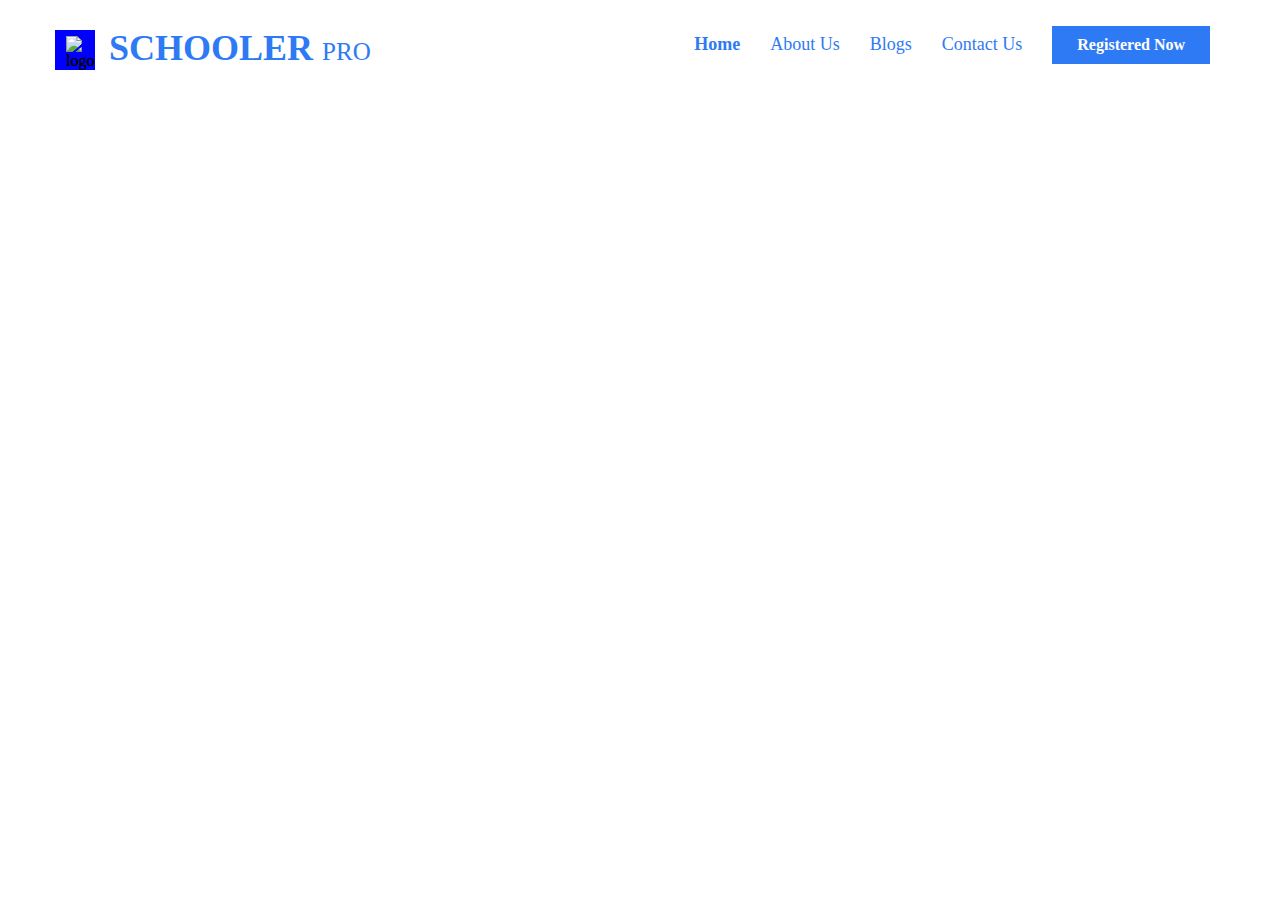
==== blogpage.html @ 33203af9 "I added the inner page and its header" ====
<!DOCTYPE html>
<html lang="en">
  <head>
    <meta charset="UTF-8" />
    <meta http-equiv="X-UA-Compatible" content="IE=edge" />
    <meta name="viewport" content="width=device-width, initial-scale=1.0" />
    <link rel="stylesheet" href="/style.css" />
    <title>Blog Page</title>
  </head>
  <body>
    <header>
      <div class="navbar">
        <div class="container header_container">
          <div class="logo">
            <div class="logoheader">
              <img src="/img/rightlogo.png" alt="logo" />
              <img src="/img/leftlogo.png" alt="logo" />
            </div>
            <div class="headername">
              <h1>SCHOOLER <span class="headertitle">PRO</span></h1>
            </div>
          </div>
          <div class="navigation">
            <nav>
              <ul>
                <li>
                  <a href="#" class="navbarhome">Home</a>
                </li>
                <li>
                  <a href="#">About Us</a>
                </li>
                <li>
                  <a href="#">Blogs</a>
                </li>
                <li>
                  <a href="#">Contact Us</a>
                </li>
                <li>
                  <a href="#" class="registr">Registered Now</a>
                </li>
              </ul>
            </nav>
          </div>
        </div>
      </div>
    </header>
  </body>
</html>
---- style.css ----
* {
  margin: 0px;
  padding: 0px;
  box-sizing: border-box;
}
a {
  text-decoration: none;
}
header {
  position: relative;
}
header > .container {
  position: absolute;
  left: 0;
  right: 0;
  transform: translatey(-44%);
  top: 44%;
}
.container {
  max-width: 1170px;
  margin: 0 auto;
  width: 100%;
}
.header_container {
  display: flex;
  justify-content: space-between;
  align-items: center;
}
.navbar {
  padding: 20px 0;
  background-color: #ffffff;
  width: 100%;
  position: absolute;
  top: 0;
}
.navigation ul li {
  display: flex;
  justify-content: space-between;
  align-items: center;
}
.navigation ul li {
  margin: 0 15px;
}
.logo img {
  position: absolute;
  margin: 0px 5px;
  padding: 6px;
}
.logoheader {
  position: relative;
  background-color: blue;
  width: 40px;
  display: inline-block;
  height: 40px;
  transform: translate(0px, 10px);
}
.headername {
  padding-left: 10px;
  color: #2e7af4;
  font-size: 18px;
  margin-top: 2px;
  display: inline-block;
}
.headertitle {
  background: none;
  font-size: 25px;
  font-weight: normal;
}
.navbarhome {
  font-weight: bold;
}
.navigation nav ul {
  display: flex;
}
.navigation a {
  text-decoration: none;
  color: #2e7af4;
  font-size: 18px;
}
ul .registr {
  color: white;
  background-color: #2e7af4;
  font-size: 16px;
  font-weight: bold;
  padding: 10px 25px;
}
.header_banner img {
  width: 100%;
}
.header_banner {
  max-width: 685px;
  width: 100%;
  position: relative;
  margin-top: 140px;
  margin-left: -8px;
}
.header_banner h1 {
  margin-top: 5px;
  margin-bottom: 5px;
  font-size: 75px;
  width: 460px;
}

.header_banner h2 {
  margin-bottom: 10px;
  color: #2e7af4;
  font-size: 20px;
  font-weight: 700;
}
.header_banner h3 {
  font-size: 17px;
  width: 500px;
  margin-bottom: 30px;
  font-weight: 100;
}

.header_banner button {
  font-size: 15px;
  color: white;
  background: #2e7af4;
  padding: 10px 25px;
  cursor: pointer;
  outline: none;
  border: 1px solid;
}
.text {
  padding: 10px;
}
.section_container {
  width: 100%;
  display: flex;
  justify-content: space-between;
  align-items: center;
}
.sect_info {
  margin-left: -8px;
  max-width: 571px;
  padding: 10px;
}
.sect_info h3 {
  margin-bottom: 10px;
  font-size: 18px;
  color: #2e7af4;
}
.sect_info h1 {
  font-size: 50px;
  color: #000000;
  font-weight: bold;
  margin-bottom: 25px;
}
.paragraph {
  font-size: 20px;
  color: #00000080;
  margin-bottom: 30px;
}
.sect_paragrph {
  margin-bottom: 40px;
  width: 586px;
  font-size: 20px;
}
.mainimg {
  position: relative;
}
.mainimg > img {
  position: relative;
  z-index: 1;
  border-radius: 23px;
  max-width: 550px;
  height: 500px;
}
.graycube {
  width: 424px;
  height: 560px;
  background-color: #effaff;
  position: absolute;
  top: -23px;
  left: 246px;
  border-radius: 23px;
}
.morevideo button {
  position: absolute;
  width: 190px;
  height: 57px;
  font-size: 20px;
  background-color: #2e7af4;
  color: white;
  border: 0px;
  cursor: pointer;
  padding-left: 35px;
}
.morevideo img {
  position: relative;
  background-color: #e3edfd;
  width: 40px;
  padding: 8px;
  border-radius: 50px;
  left: 7px;
  margin-top: 9px;
}
.section_user {
  margin: 0 auto;
  margin-top: 200px;
  width: 100%;
  background-color: #f8f8f8;
  padding-top: 20px;
}
.section_user h3 {
  color: #2e7af4;
  font-size: 18px;
  padding-top: 20px;
}
.section_user h1 {
  color: #000000;
  font-weight: bold;
  font-size: 50px;
}
.section_img {
  display: flex;
  justify-content: space-between;
  padding-bottom: 40px;
  margin-top: 23px;
}
.sect_img {
  width: 205px;
  background-color: #ffffff;
}
.sect_img img {
  border-radius: 50%;
  width: 175px;
  margin-left: 15px;
  margin-top: 14px;
}
.section_user h4 {
  color: #555555;
  margin-top: 15px;
  text-align: center;
  margin-bottom: 30px;
}
.childrens_sect {
  display: flex;
  padding-top: 110px;
  background-color: white;
}
.imgs img {
  width: 360px;
  height: 250px;
  object-fit: cover;
  display: block;
  border-radius: 8%;
}
.middle_img {
  margin: 10px;
  margin-left: 170px;
}
.imgsect_info {
  padding-left: 45px;
}
.imgsect_info > span {
  color: rgb(30, 171, 223);
  font-size: 22px;
  font-weight: bold;
}
.imgsect_info h3 {
  font-size: 46px;
  color: #000000;
  margin-bottom: 20px;
}
.imgsect_text {
  margin-bottom: 73px;
  width: 552px;
  font-size: 20px;
  color: #00000080;
}
.imgsect_lasttext {
  font-size: 20px;
  color: #00000080;
  width: 579px;
}
.platform_sect {
  margin-top: 95px;
}
.platform_title {
  padding-top: 45px;
  text-align: center;
}
.platform_title h3 {
  color: #2e7af4;
  font-size: 20px;
  margin-bottom: 10px;
}
.platform_title h1 {
  font-size: 50px;
  max-width: 591px;
  margin: 0 auto;
}
.rectangle {
  width: 100px;
  height: 100px;
  background-color: #ffeeb0;
  font-size: 45px;
  text-align: center;
  padding-top: 24px;
  color: #c8af56;
  display: inline-block;
  margin-bottom: 15px;
}
.rectangletwo {
  background-color: #d6f0ff;
  color: #59a6d1;
}
.rectanglethree {
  background-color: #c1d9ff;
  color: #7b9bce;
}
.rectanglefour {
  background-color: #d4fffc;
  color: #53a9a3;
}
.rectanglefive {
  background-color: #ffe4e4;
  color: #bc8181;
}
.rectanglesix {
  background-color: #ffcdf1;
  color: #b973a5;
}
.platform_rectangle {
  display: flex;
  justify-content: space-around;
  margin: 0 auto;
  margin-top: 43px;
  flex-wrap: wrap;
}
.platform_number {
  width: 33.333%;
  text-align: center;
  margin-bottom: 50px;
}
.platformsect_text {
  max-width: 297px;
  font-size: 20px;
  margin: 0 auto;
}
.platformsect_last {
  background-color: #cbf3f3;
  padding: 60px 0px;
  margin-top: 50px;
}
.platform_bg {
  background-color: #f8f8f8;
}
.platformsect_lastflex {
  align-items: center;
  display: flex;
  justify-content: space-between;
}
.platformsect_lastflex h3 {
  color: #2e7af4;
  font-size: 20px;
  margin-bottom: 10px;
}
.platformsect_lastflex h1 {
  font-size: 40px;
  color: #000000;
  max-width: 652px;
}
.platformsect_lastflex a {
  color: #ffffff;
  background-color: #2e7af4;
  text-decoration: none;
  padding: 20px 44px;
  display: inline-block;
}
.studentsect_title {
  text-align: center;
  margin-top: 80px;
  margin-bottom: 45px;
}
.studentsect_title h3 {
  font-size: 18px;
  color: #2e7af4;
  margin-bottom: 5px;
}
.studentsect_title h1 {
  font-size: 50px;
  color: #000000;
}
.studentsect_imgs {
  display: flex;
  justify-content: space-between;
  flex-wrap: wrap;
  margin-bottom: 50px;
}
.studentsect_item {
  width: 33.333%;
  padding: 0px 10px;
}
.studentsect_item > img {
  width: 100%;
  display: block;
  margin-bottom: 11px;
  border-radius: 7px 7px 0px 0px;
}
.studentsect_item_title h3 {
  font-style: italic;
  font-size: 21px;
  color: #000000;
}
.studentsect_item_title a {
  position: absolute;
  background-color: #ef6464;
  padding: 3px 11px;
  color: #fff;
  font-size: 15px;
  display: inline-block;
  bottom: 0;
  right: 0;
}
.studentsect_item_title {
  position: relative;
  padding-left: 97px;
  margin-bottom: 20px;
}
.blue_line {
  width: 80px;
  border: 2px solid blue;
  display: inline-block;
  position: absolute;
  left: 0;
  top: 11px;
}
.student_moreinfo {
  font-size: 17px;
  color: #a5a5a5;
  margin-bottom: 14px;
}
.student_moreinfo a {
  font-size: 20px;
  color: #2e7af4;
  font-weight: bold;
}
.studentsect_admin {
  align-items: center;
  display: flex;
  justify-content: space-between;
  padding-bottom: 13px;
}
.studentsect_admin > img {
  width: 58px;
  height: 58px;
  border-radius: 50%;
}
.student_name h1 {
  font-size: 21px;
  color: #000000;
}
.student_name span {
  font-size: 16px;
  color: #a0a0a0;
  text-align: right;
  display: block;
}
.studentsect_item:hover {
  box-shadow: 0 4px 4px -2px gray;
  transition: box-shadow 0.5s;
}
.studet_viewmore a {
  font-size: 20px;
  background-color: #2e7af4;
  padding: 11px 22px;
  color: #fff;
  display: inline-block;
}
.studet_viewmore {
  text-align: center;
}
.last_sect {
  margin-top: 95px;
  display: flex;
}
.contact_title h3 {
  font-size: 17px;
  color: #2e7af4;
  margin-bottom: 5px;
}
.contact_title h1 {
  font-size: 47px;
  color: #000000;
  margin-bottom: 14px;
}
.contact_title span {
  font-size: 17px;
  color: #a5a5a5;
}
.nextstep_name > h1 {
  font-size: 47px;
  color: #2e7af4;
  margin-top: 30px;
  max-width: 352px;
  margin-bottom: 35px;
}
.first_number {
  height: 120px;
  position: relative;
}
.first_number::before {
  content: "";
  border-left: 2px solid #2e7af4;
  height: 100%;
  display: block;
  position: absolute;
  left: 31px;
}
.first_number:last-child::before {
  display: none;
}
.first_number:last-child {
  height: initial;
}
.firstnumber_num {
  font-size: 30px;
  color: #2e7af4;
  background-color: #c1d9ff;
  padding: 13px 16px;
  display: inline-block;
  position: relative;
}
.first_number > span {
  margin-left: 12px;
  color: #a5a5a5;
  font-size: 17px;
  display: inline-block;
  width: 437px;
}
.lastsect_width {
  width: 50%;
  padding-right: 15px;
}
.form_inputs {
  width: 50%;
}
.forminput h3 {
  color: #000000;
  font-size: 20px;
  margin-bottom: 10px;
}
#contactform {
  background-color: #f8f8f8;
  padding: 30px 25px;
}
.forminput input {
  height: 40px;
  width: 100%;
  font-size: 14px;
  padding: 22px 19px;
  outline: none;
  border: 0;
}
.forminput {
  margin-bottom: 20px;
}
#user_role {
  width: 100%;
  font-size: 14px;
  padding: 11px 18px;
  color: #7d7979;
  border: 0;
}
#your_strength {
  width: 100%;
  font-size: 14px;
  padding: 11px 18px;
  color: #7d7979;
  outline: none;
  border: 0;
}
.forminput_flex {
  display: flex;
  justify-content: space-between;
}
.forminput_center {
  width: 48%;
}
#contactform button {
  background-color: #2e7af4;
  font-size: 18px;
  color: #fff;
  padding: 12px 37px;
  outline: none;
  border: 0;
  cursor: pointer;
  margin-top: 25px;
}
footer {
  background-color: #1e2734;
  margin-top: 45px;
}
.footer {
  padding: 45px 0px;
  display: flex;
  justify-content: space-between;
}
.schooler_logo {
  display: flex;
  margin-bottom: 15px;
}
.footerimg {
  position: relative;
  left: -6px;
}
.schooler_logo h1 {
  font-size: 30px;
  color: #fff;
}
.schooler_logo h1 span {
  color: #fff;
  font-size: 30px;
  font-weight: 100;
}
.footerlogo_text {
  color: #e1e1e1;
  font-size: 20px;
  max-width: 269px;
  display: block;
}
.footer_icon h2 {
  font-size: 20px;
  color: #fff;
  margin: 14px 0px;
}
.social_icon a > i {
  width: 36px;
  height: 36px;
  background-color: #fff;
  font-size: 25px;
  text-align: center;
  line-height: 36px;
  margin-right: 7px;
  color: #000000;
}
.company_list h3 {
  color: #ffffff;
  margin-bottom: 12px;
}
.company_list li a {
  color: #fff;
}
.company_list li {
  display: block;
  margin-bottom: 12px;
}
.form_gettouch h1 {
  font-size: 21px;
  color: #fff;
  margin-bottom: 15px;
}
.form_gettouch input[type="text"] {
  outline: none;
  padding: 14px 10px;
}
.form_gettouch input[type="submit"] {
  color: #fff;
  cursor: pointer;
  border: 0;
  outline: none;
  font-size: 18px;
  background-color: #2e7af4;
  padding: 6px 8px;
  max-width: 100px;
  margin-top: 10px;
}
.form_gettouch form {
  display: flex;
  flex-direction: column;
}
.footer_lasttext {
  border-top: 1px solid #ccc;
  text-align: center;
  font-size: 14px;
  color: #e1e1e1;
  padding: 10px;
}
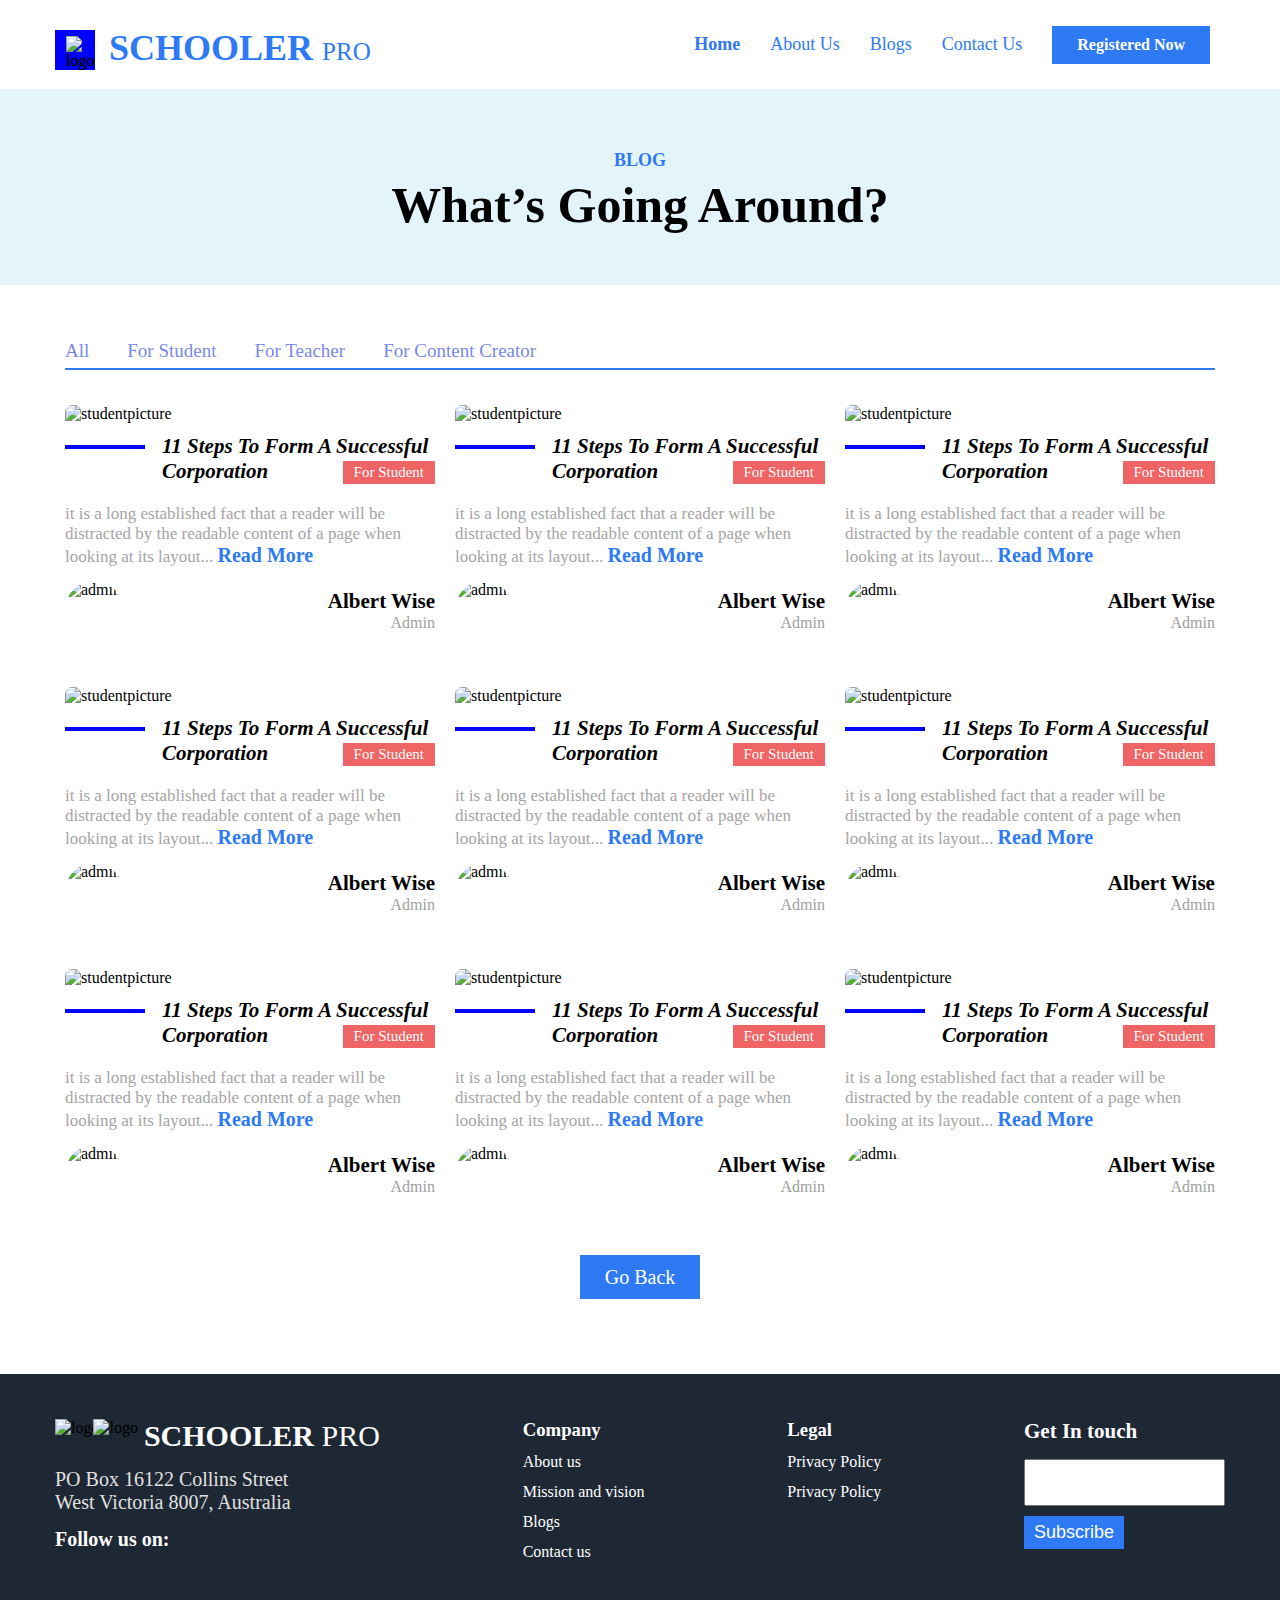
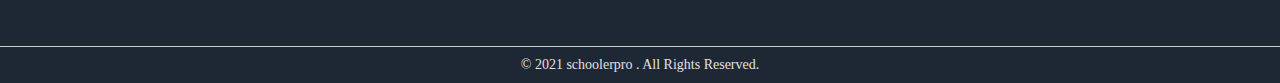
==== commit 177351fa: "I added the inner page complete" ====
--- a/blogpage.html
+++ b/blogpage.html
@@ -44,5 +44,284 @@
         </div>
       </div>
     </header>
+    <section class="studentsects">
+      <div class="studentsect_title">
+        <h3>BLOG</h3>
+        <h1>What’s Going Around?</h1>
+      </div>
+    </section>
+    <section>
+      <div class="container">
+        <div class="initial_navbar">
+          <ul>
+            <li class="first_nav">
+              <a href="#">All</a>
+            </li>
+            <li>
+              <a href="#">For Student</a>
+            </li>
+            <li>
+              <a href="#">For Teacher</a>
+            </li>
+            <li>
+              <a href="#">For Content Creator</a>
+            </li>
+          </ul>
+        </div>
+        <div class="for_students">
+          <div class="studentsect_item">
+            <img src="img/student.png" alt="studentpicture" />
+            <div class="studentsect_item_title">
+              <span class="blue_line"></span>
+              <h3>11 Steps To Form A Successful Corporation</h3>
+              <a href="#">For Student</a>
+            </div>
+            <div class="student_moreinfo">
+              it is a long established fact that a reader will be distracted by
+              the readable content of a page when looking at its layout...
+              <a href="#">Read More</a>
+            </div>
+            <div class="studentsect_admin">
+              <img src="img/admin_albert.png" alt="admin" />
+              <div class="student_name">
+                <h1>Albert Wise</h1>
+                <span>Admin</span>
+              </div>
+            </div>
+          </div>
+          <div class="studentsect_item">
+            <img src="img/student.png" alt="studentpicture" />
+            <div class="studentsect_item_title">
+              <span class="blue_line"></span>
+              <h3>11 Steps To Form A Successful Corporation</h3>
+              <a href="#">For Student</a>
+            </div>
+            <div class="student_moreinfo">
+              it is a long established fact that a reader will be distracted by
+              the readable content of a page when looking at its layout...
+              <a href="#">Read More</a>
+            </div>
+            <div class="studentsect_admin">
+              <img src="img/admin_albert.png" alt="admin" />
+              <div class="student_name">
+                <h1>Albert Wise</h1>
+                <span>Admin</span>
+              </div>
+            </div>
+          </div>
+          <div class="studentsect_item">
+            <img src="img/student.png" alt="studentpicture" />
+            <div class="studentsect_item_title">
+              <span class="blue_line"></span>
+              <h3>11 Steps To Form A Successful Corporation</h3>
+              <a href="#">For Student</a>
+            </div>
+            <div class="student_moreinfo">
+              it is a long established fact that a reader will be distracted by
+              the readable content of a page when looking at its layout...
+              <a href="#">Read More</a>
+            </div>
+            <div class="studentsect_admin">
+              <img src="img/admin_albert.png" alt="admin" />
+              <div class="student_name">
+                <h1>Albert Wise</h1>
+                <span>Admin</span>
+              </div>
+            </div>
+          </div>
+        </div>
+        <div class="for_students">
+          <div class="studentsect_item">
+            <img src="img/student.png" alt="studentpicture" />
+            <div class="studentsect_item_title">
+              <span class="blue_line"></span>
+              <h3>11 Steps To Form A Successful Corporation</h3>
+              <a href="#">For Student</a>
+            </div>
+            <div class="student_moreinfo">
+              it is a long established fact that a reader will be distracted by
+              the readable content of a page when looking at its layout...
+              <a href="#">Read More</a>
+            </div>
+            <div class="studentsect_admin">
+              <img src="img/admin_albert.png" alt="admin" />
+              <div class="student_name">
+                <h1>Albert Wise</h1>
+                <span>Admin</span>
+              </div>
+            </div>
+          </div>
+          <div class="studentsect_item">
+            <img src="img/student.png" alt="studentpicture" />
+            <div class="studentsect_item_title">
+              <span class="blue_line"></span>
+              <h3>11 Steps To Form A Successful Corporation</h3>
+              <a href="#">For Student</a>
+            </div>
+            <div class="student_moreinfo">
+              it is a long established fact that a reader will be distracted by
+              the readable content of a page when looking at its layout...
+              <a href="#">Read More</a>
+            </div>
+            <div class="studentsect_admin">
+              <img src="img/admin_albert.png" alt="admin" />
+              <div class="student_name">
+                <h1>Albert Wise</h1>
+                <span>Admin</span>
+              </div>
+            </div>
+          </div>
+          <div class="studentsect_item">
+            <img src="img/student.png" alt="studentpicture" />
+            <div class="studentsect_item_title">
+              <span class="blue_line"></span>
+              <h3>11 Steps To Form A Successful Corporation</h3>
+              <a href="#">For Student</a>
+            </div>
+            <div class="student_moreinfo">
+              it is a long established fact that a reader will be distracted by
+              the readable content of a page when looking at its layout...
+              <a href="#">Read More</a>
+            </div>
+            <div class="studentsect_admin">
+              <img src="img/admin_albert.png" alt="admin" />
+              <div class="student_name">
+                <h1>Albert Wise</h1>
+                <span>Admin</span>
+              </div>
+            </div>
+          </div>
+        </div>
+        <div class="for_students">
+          <div class="studentsect_item">
+            <img src="img/student.png" alt="studentpicture" />
+            <div class="studentsect_item_title">
+              <span class="blue_line"></span>
+              <h3>11 Steps To Form A Successful Corporation</h3>
+              <a href="#">For Student</a>
+            </div>
+            <div class="student_moreinfo">
+              it is a long established fact that a reader will be distracted by
+              the readable content of a page when looking at its layout...
+              <a href="#">Read More</a>
+            </div>
+            <div class="studentsect_admin">
+              <img src="img/admin_albert.png" alt="admin" />
+              <div class="student_name">
+                <h1>Albert Wise</h1>
+                <span>Admin</span>
+              </div>
+            </div>
+          </div>
+          <div class="studentsect_item">
+            <img src="img/student.png" alt="studentpicture" />
+            <div class="studentsect_item_title">
+              <span class="blue_line"></span>
+              <h3>11 Steps To Form A Successful Corporation</h3>
+              <a href="#">For Student</a>
+            </div>
+            <div class="student_moreinfo">
+              it is a long established fact that a reader will be distracted by
+              the readable content of a page when looking at its layout...
+              <a href="#">Read More</a>
+            </div>
+            <div class="studentsect_admin">
+              <img src="img/admin_albert.png" alt="admin" />
+              <div class="student_name">
+                <h1>Albert Wise</h1>
+                <span>Admin</span>
+              </div>
+            </div>
+          </div>
+          <div class="studentsect_item">
+            <img src="img/student.png" alt="studentpicture" />
+            <div class="studentsect_item_title">
+              <span class="blue_line"></span>
+              <h3>11 Steps To Form A Successful Corporation</h3>
+              <a href="#">For Student</a>
+            </div>
+            <div class="student_moreinfo">
+              it is a long established fact that a reader will be distracted by
+              the readable content of a page when looking at its layout...
+              <a href="#">Read More</a>
+            </div>
+            <div class="studentsect_admin">
+              <img src="img/admin_albert.png" alt="admin" />
+              <div class="student_name">
+                <h1>Albert Wise</h1>
+                <span>Admin</span>
+              </div>
+            </div>
+          </div>
+        </div>
+        <div class="back_btn">
+          <a href="/index.html">Go Back</a>
+        </div>
+      </div>
+    </section>
+    <footer>
+      <div class="container">
+        <div class="footer">
+          <div class="footer_icon">
+            <div class="schooler_logo">
+              <img src="img/rightlogo.png" alt="logo" />
+              <img class="footerimg" src="img/leftlogo.png" alt="logo" />
+              <h1>SCHOOLER <span>PRO</span></h1>
+            </div>
+            <span class="footerlogo_text"
+              >PO Box 16122 Collins Street West Victoria 8007, Australia</span
+            >
+            <h2>Follow us on:</h2>
+            <div class="social_icon">
+              <a href="#">
+                <i class="fa fa-twitter" aria-hidden="true"></i>
+                <i class="fa fa-facebook" aria-hidden="true"></i>
+                <i class="fa fa-youtube-play" aria-hidden="true"></i>
+                <i class="fa fa-linkedin" aria-hidden="true"></i>
+                <i class="fa fa-instagram" aria-hidden="true"></i>
+              </a>
+            </div>
+          </div>
+          <div class="company_list">
+            <h3>Company</h3>
+            <ul>
+              <li>
+                <a href="#">About us</a>
+              </li>
+              <li>
+                <a href="#">Mission and vision</a>
+              </li>
+              <li>
+                <a href="#">Blogs</a>
+              </li>
+              <li>
+                <a href="#">Contact us</a>
+              </li>
+            </ul>
+          </div>
+          <div class="company_list">
+            <h3>Legal</h3>
+            <ul>
+              <li>
+                <a href="#">Privacy Policy</a>
+              </li>
+              <li>
+                <a href="#">Privacy Policy</a>
+              </li>
+            </ul>
+          </div>
+          <div class="form_gettouch">
+            <h1>Get In touch</h1>
+            <form action="#">
+              <input type="text" required />
+              <input type="submit" value="Subscribe" />
+            </form>
+          </div>
+        </div>
+      </div>
+      <div class="footer_lasttext">
+        <span>© 2021 schoolerpro . All Rights Reserved.</span>
+      </div>
+    </footer>
   </body>
 </html>
--- a/style.css
+++ b/style.css
@@ -276,6 +276,9 @@
   color: #00000080;
   width: 579px;
 }
+.first_sect {
+  margin-top: 100px;
+}
 .platform_sect {
   margin-top: 95px;
 }
@@ -680,3 +683,60 @@
   color: #e1e1e1;
   padding: 10px;
 }
+/* internal page */
+header {
+  position: initial;
+}
+.navbar {
+  position: initial;
+}
+.studentsects {
+  background-color: #e4f4fb;
+  padding: 1px;
+}
+.studentsect_title {
+  margin-top: 60px;
+  margin-bottom: 50px;
+}
+.initial_navbar ul {
+  list-style: none;
+  display: flex;
+  border-bottom: 2px solid #2e7af4;
+  font-size: 19px;
+  margin-top: 55px;
+}
+.initial_navbar {
+  padding-bottom: 35px;
+  margin: 0px 10px;
+}
+.initial_navbar li {
+  margin: 0px 19px;
+  margin-bottom: 6px;
+}
+.initial_navbar li:first-child {
+  margin-left: 0px;
+}
+.initial_navbar a {
+  color: #7483eafa;
+}
+.initial_navbar a:hover {
+  color: #013992;
+}
+.for_students {
+  display: flex;
+  margin-bottom: 35px;
+}
+.back_btn {
+  text-align: center;
+  font-size: 20px;
+  margin-top: 50px;
+}
+.back_btn a {
+  background-color: #2e7af4;
+  padding: 11px 25px;
+  color: #fff;
+}
+
+footer {
+  margin-top: 85px;
+}
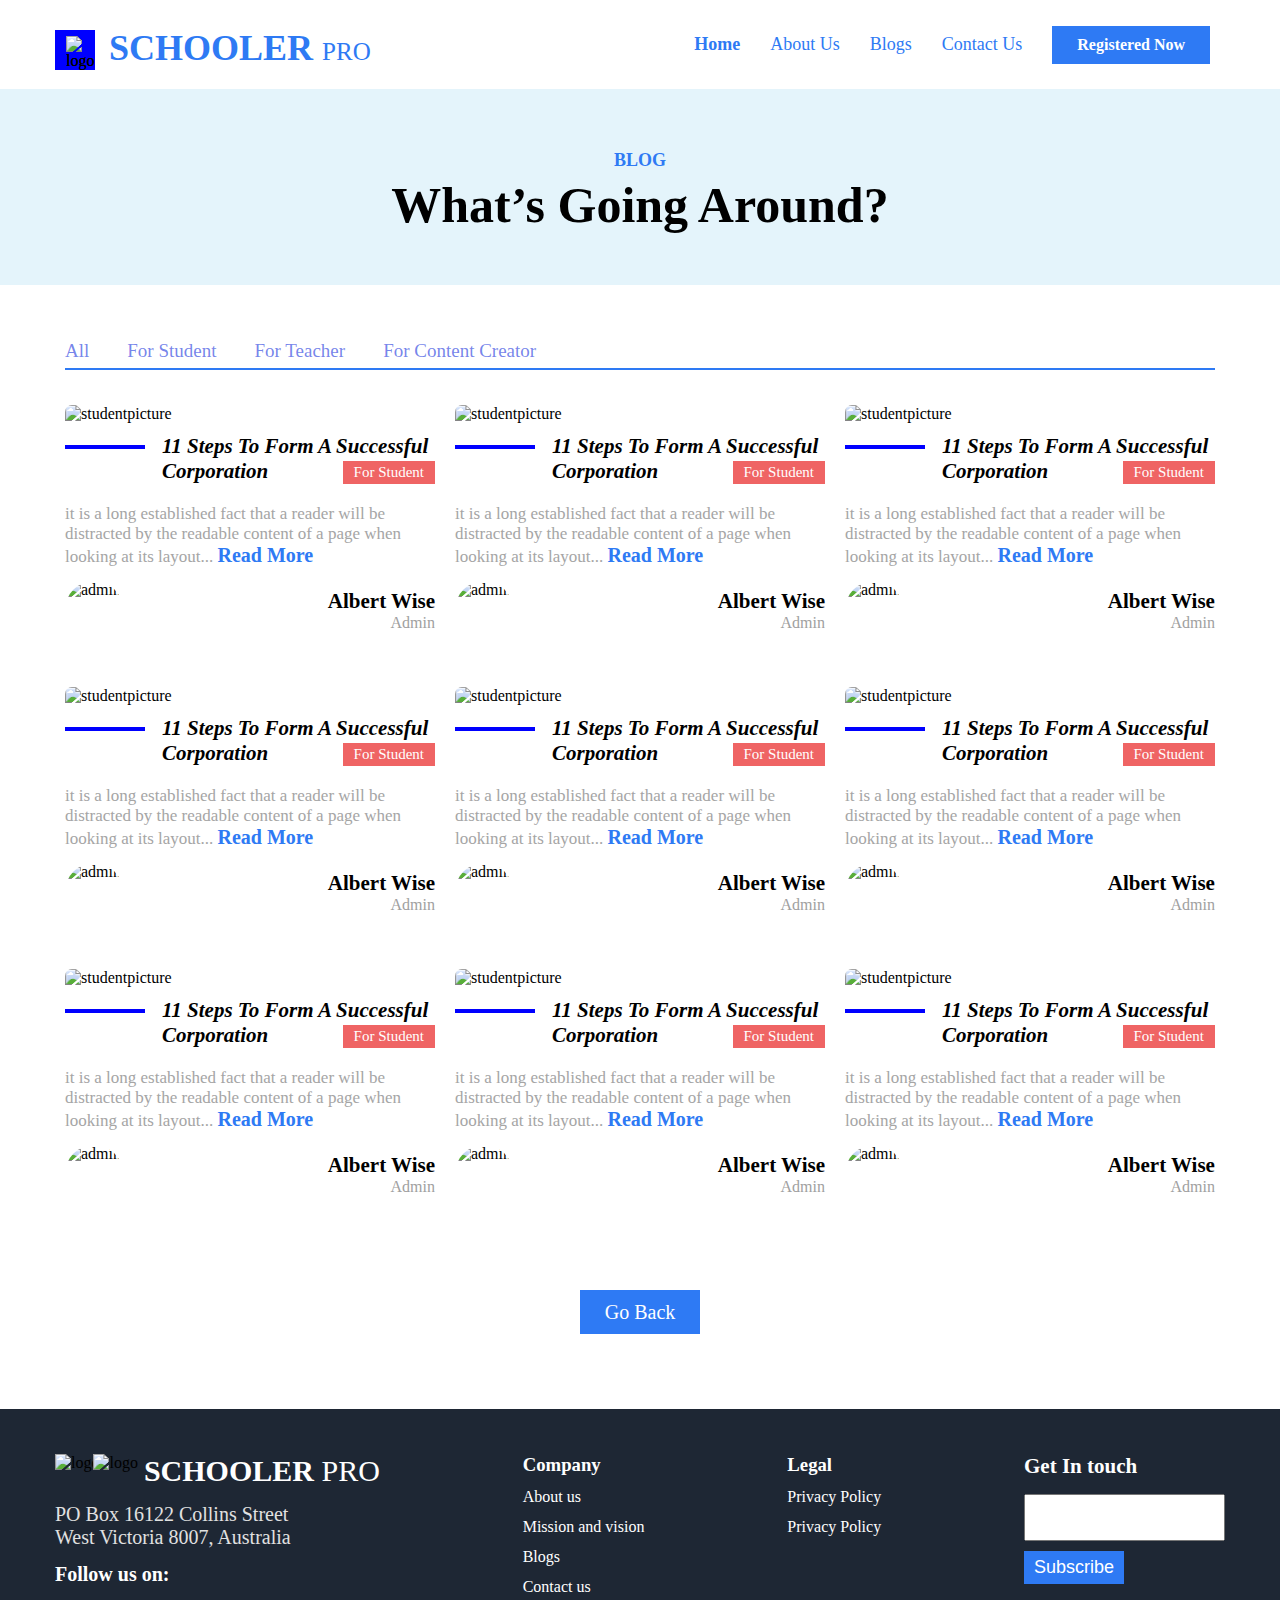
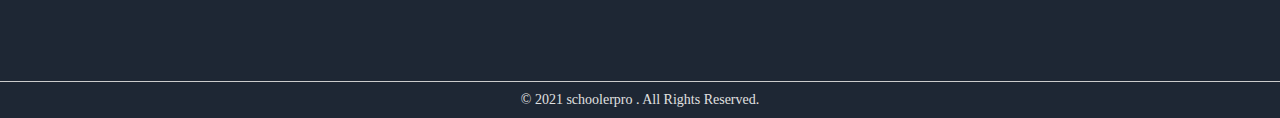
==== commit 31c95b62: "add slider" ====
--- a/blogpage.html
+++ b/blogpage.html
@@ -4,7 +4,7 @@
     <meta charset="UTF-8" />
     <meta http-equiv="X-UA-Compatible" content="IE=edge" />
     <meta name="viewport" content="width=device-width, initial-scale=1.0" />
-    <link rel="stylesheet" href="/style.css" />
+    <link rel="stylesheet" href="style.css" />
     <title>Blog Page</title>
   </head>
   <body>
@@ -13,8 +13,8 @@
         <div class="container header_container">
           <div class="logo">
             <div class="logoheader">
-              <img src="/img/rightlogo.png" alt="logo" />
-              <img src="/img/leftlogo.png" alt="logo" />
+              <img src="img/rightlogo.png" alt="logo" />
+              <img src="img/leftlogo.png" alt="logo" />
             </div>
             <div class="headername">
               <h1>SCHOOLER <span class="headertitle">PRO</span></h1>
@@ -129,133 +129,130 @@
               </div>
             </div>
           </div>
-        </div>
-        <div class="for_students">
-          <div class="studentsect_item">
-            <img src="img/student.png" alt="studentpicture" />
-            <div class="studentsect_item_title">
-              <span class="blue_line"></span>
-              <h3>11 Steps To Form A Successful Corporation</h3>
-              <a href="#">For Student</a>
-            </div>
-            <div class="student_moreinfo">
-              it is a long established fact that a reader will be distracted by
-              the readable content of a page when looking at its layout...
-              <a href="#">Read More</a>
-            </div>
-            <div class="studentsect_admin">
-              <img src="img/admin_albert.png" alt="admin" />
-              <div class="student_name">
-                <h1>Albert Wise</h1>
-                <span>Admin</span>
-              </div>
-            </div>
-          </div>
-          <div class="studentsect_item">
-            <img src="img/student.png" alt="studentpicture" />
-            <div class="studentsect_item_title">
-              <span class="blue_line"></span>
-              <h3>11 Steps To Form A Successful Corporation</h3>
-              <a href="#">For Student</a>
-            </div>
-            <div class="student_moreinfo">
-              it is a long established fact that a reader will be distracted by
-              the readable content of a page when looking at its layout...
-              <a href="#">Read More</a>
-            </div>
-            <div class="studentsect_admin">
-              <img src="img/admin_albert.png" alt="admin" />
-              <div class="student_name">
-                <h1>Albert Wise</h1>
-                <span>Admin</span>
-              </div>
-            </div>
-          </div>
-          <div class="studentsect_item">
-            <img src="img/student.png" alt="studentpicture" />
-            <div class="studentsect_item_title">
-              <span class="blue_line"></span>
-              <h3>11 Steps To Form A Successful Corporation</h3>
-              <a href="#">For Student</a>
-            </div>
-            <div class="student_moreinfo">
-              it is a long established fact that a reader will be distracted by
-              the readable content of a page when looking at its layout...
-              <a href="#">Read More</a>
-            </div>
-            <div class="studentsect_admin">
-              <img src="img/admin_albert.png" alt="admin" />
-              <div class="student_name">
-                <h1>Albert Wise</h1>
-                <span>Admin</span>
-              </div>
-            </div>
-          </div>
-        </div>
-        <div class="for_students">
-          <div class="studentsect_item">
-            <img src="img/student.png" alt="studentpicture" />
-            <div class="studentsect_item_title">
-              <span class="blue_line"></span>
-              <h3>11 Steps To Form A Successful Corporation</h3>
-              <a href="#">For Student</a>
-            </div>
-            <div class="student_moreinfo">
-              it is a long established fact that a reader will be distracted by
-              the readable content of a page when looking at its layout...
-              <a href="#">Read More</a>
-            </div>
-            <div class="studentsect_admin">
-              <img src="img/admin_albert.png" alt="admin" />
-              <div class="student_name">
-                <h1>Albert Wise</h1>
-                <span>Admin</span>
-              </div>
-            </div>
-          </div>
-          <div class="studentsect_item">
-            <img src="img/student.png" alt="studentpicture" />
-            <div class="studentsect_item_title">
-              <span class="blue_line"></span>
-              <h3>11 Steps To Form A Successful Corporation</h3>
-              <a href="#">For Student</a>
-            </div>
-            <div class="student_moreinfo">
-              it is a long established fact that a reader will be distracted by
-              the readable content of a page when looking at its layout...
-              <a href="#">Read More</a>
-            </div>
-            <div class="studentsect_admin">
-              <img src="img/admin_albert.png" alt="admin" />
-              <div class="student_name">
-                <h1>Albert Wise</h1>
-                <span>Admin</span>
-              </div>
-            </div>
-          </div>
-          <div class="studentsect_item">
-            <img src="img/student.png" alt="studentpicture" />
-            <div class="studentsect_item_title">
-              <span class="blue_line"></span>
-              <h3>11 Steps To Form A Successful Corporation</h3>
-              <a href="#">For Student</a>
-            </div>
-            <div class="student_moreinfo">
-              it is a long established fact that a reader will be distracted by
-              the readable content of a page when looking at its layout...
-              <a href="#">Read More</a>
-            </div>
-            <div class="studentsect_admin">
-              <img src="img/admin_albert.png" alt="admin" />
-              <div class="student_name">
-                <h1>Albert Wise</h1>
-                <span>Admin</span>
-              </div>
-            </div>
-          </div>
-        </div>
+          <div class="studentsect_item">
+            <img src="img/student.png" alt="studentpicture" />
+            <div class="studentsect_item_title">
+              <span class="blue_line"></span>
+              <h3>11 Steps To Form A Successful Corporation</h3>
+              <a href="#">For Student</a>
+            </div>
+            <div class="student_moreinfo">
+              it is a long established fact that a reader will be distracted by
+              the readable content of a page when looking at its layout...
+              <a href="#">Read More</a>
+            </div>
+            <div class="studentsect_admin">
+              <img src="img/admin_albert.png" alt="admin" />
+              <div class="student_name">
+                <h1>Albert Wise</h1>
+                <span>Admin</span>
+              </div>
+            </div>
+          </div>
+          <div class="studentsect_item">
+            <img src="img/student.png" alt="studentpicture" />
+            <div class="studentsect_item_title">
+              <span class="blue_line"></span>
+              <h3>11 Steps To Form A Successful Corporation</h3>
+              <a href="#">For Student</a>
+            </div>
+            <div class="student_moreinfo">
+              it is a long established fact that a reader will be distracted by
+              the readable content of a page when looking at its layout...
+              <a href="#">Read More</a>
+            </div>
+            <div class="studentsect_admin">
+              <img src="img/admin_albert.png" alt="admin" />
+              <div class="student_name">
+                <h1>Albert Wise</h1>
+                <span>Admin</span>
+              </div>
+            </div>
+          </div>
+          <div class="studentsect_item">
+            <img src="img/student.png" alt="studentpicture" />
+            <div class="studentsect_item_title">
+              <span class="blue_line"></span>
+              <h3>11 Steps To Form A Successful Corporation</h3>
+              <a href="#">For Student</a>
+            </div>
+            <div class="student_moreinfo">
+              it is a long established fact that a reader will be distracted by
+              the readable content of a page when looking at its layout...
+              <a href="#">Read More</a>
+            </div>
+            <div class="studentsect_admin">
+              <img src="img/admin_albert.png" alt="admin" />
+              <div class="student_name">
+                <h1>Albert Wise</h1>
+                <span>Admin</span>
+              </div>
+            </div>
+          </div>
+          <div class="studentsect_item">
+            <img src="img/student.png" alt="studentpicture" />
+            <div class="studentsect_item_title">
+              <span class="blue_line"></span>
+              <h3>11 Steps To Form A Successful Corporation</h3>
+              <a href="#">For Student</a>
+            </div>
+            <div class="student_moreinfo">
+              it is a long established fact that a reader will be distracted by
+              the readable content of a page when looking at its layout...
+              <a href="#">Read More</a>
+            </div>
+            <div class="studentsect_admin">
+              <img src="img/admin_albert.png" alt="admin" />
+              <div class="student_name">
+                <h1>Albert Wise</h1>
+                <span>Admin</span>
+              </div>
+            </div>
+          </div>
+          <div class="studentsect_item">
+            <img src="img/student.png" alt="studentpicture" />
+            <div class="studentsect_item_title">
+              <span class="blue_line"></span>
+              <h3>11 Steps To Form A Successful Corporation</h3>
+              <a href="#">For Student</a>
+            </div>
+            <div class="student_moreinfo">
+              it is a long established fact that a reader will be distracted by
+              the readable content of a page when looking at its layout...
+              <a href="#">Read More</a>
+            </div>
+            <div class="studentsect_admin">
+              <img src="img/admin_albert.png" alt="admin" />
+              <div class="student_name">
+                <h1>Albert Wise</h1>
+                <span>Admin</span>
+              </div>
+            </div>
+          </div>
+          <div class="studentsect_item">
+            <img src="img/student.png" alt="studentpicture" />
+            <div class="studentsect_item_title">
+              <span class="blue_line"></span>
+              <h3>11 Steps To Form A Successful Corporation</h3>
+              <a href="#">For Student</a>
+            </div>
+            <div class="student_moreinfo">
+              it is a long established fact that a reader will be distracted by
+              the readable content of a page when looking at its layout...
+              <a href="#">Read More</a>
+            </div>
+            <div class="studentsect_admin">
+              <img src="img/admin_albert.png" alt="admin" />
+              <div class="student_name">
+                <h1>Albert Wise</h1>
+                <span>Admin</span>
+              </div>
+            </div>
+          </div>
+        </div>
+
         <div class="back_btn">
-          <a href="/index.html">Go Back</a>
+          <a href="index.html">Go Back</a>
         </div>
       </div>
     </section>
--- a/style.css
+++ b/style.css
@@ -14,7 +14,8 @@
   left: 0;
   right: 0;
   transform: translatey(-44%);
-  top: 44%;
+  top: 50%;
+  z-index: 3;
 }
 .container {
   max-width: 1170px;
@@ -91,7 +92,7 @@
   max-width: 685px;
   width: 100%;
   position: relative;
-  margin-top: 140px;
+
   margin-left: -8px;
 }
 .header_banner h1 {
@@ -698,6 +699,9 @@
   margin-top: 60px;
   margin-bottom: 50px;
 }
+.studentsect_item {
+  margin-bottom: 35px;
+}
 .initial_navbar ul {
   list-style: none;
   display: flex;
@@ -725,6 +729,8 @@
 .for_students {
   display: flex;
   margin-bottom: 35px;
+  width: 100%;
+  flex-wrap: wrap;
 }
 .back_btn {
   text-align: center;
@@ -740,3 +746,21 @@
 footer {
   margin-top: 85px;
 }
+
+.flexslider {
+  height: 790px;
+}
+.flexslider .slides img {
+  height: 790px;
+  object-fit: cover;
+}
+.flex-control-nav {
+  bottom: 15px;
+  z-index: 2;
+}
+.flex-control-paging li a.flex-active {
+  background: #72a7fb;
+}
+.flex-control-paging li a {
+  background: #d1d1d1;
+}
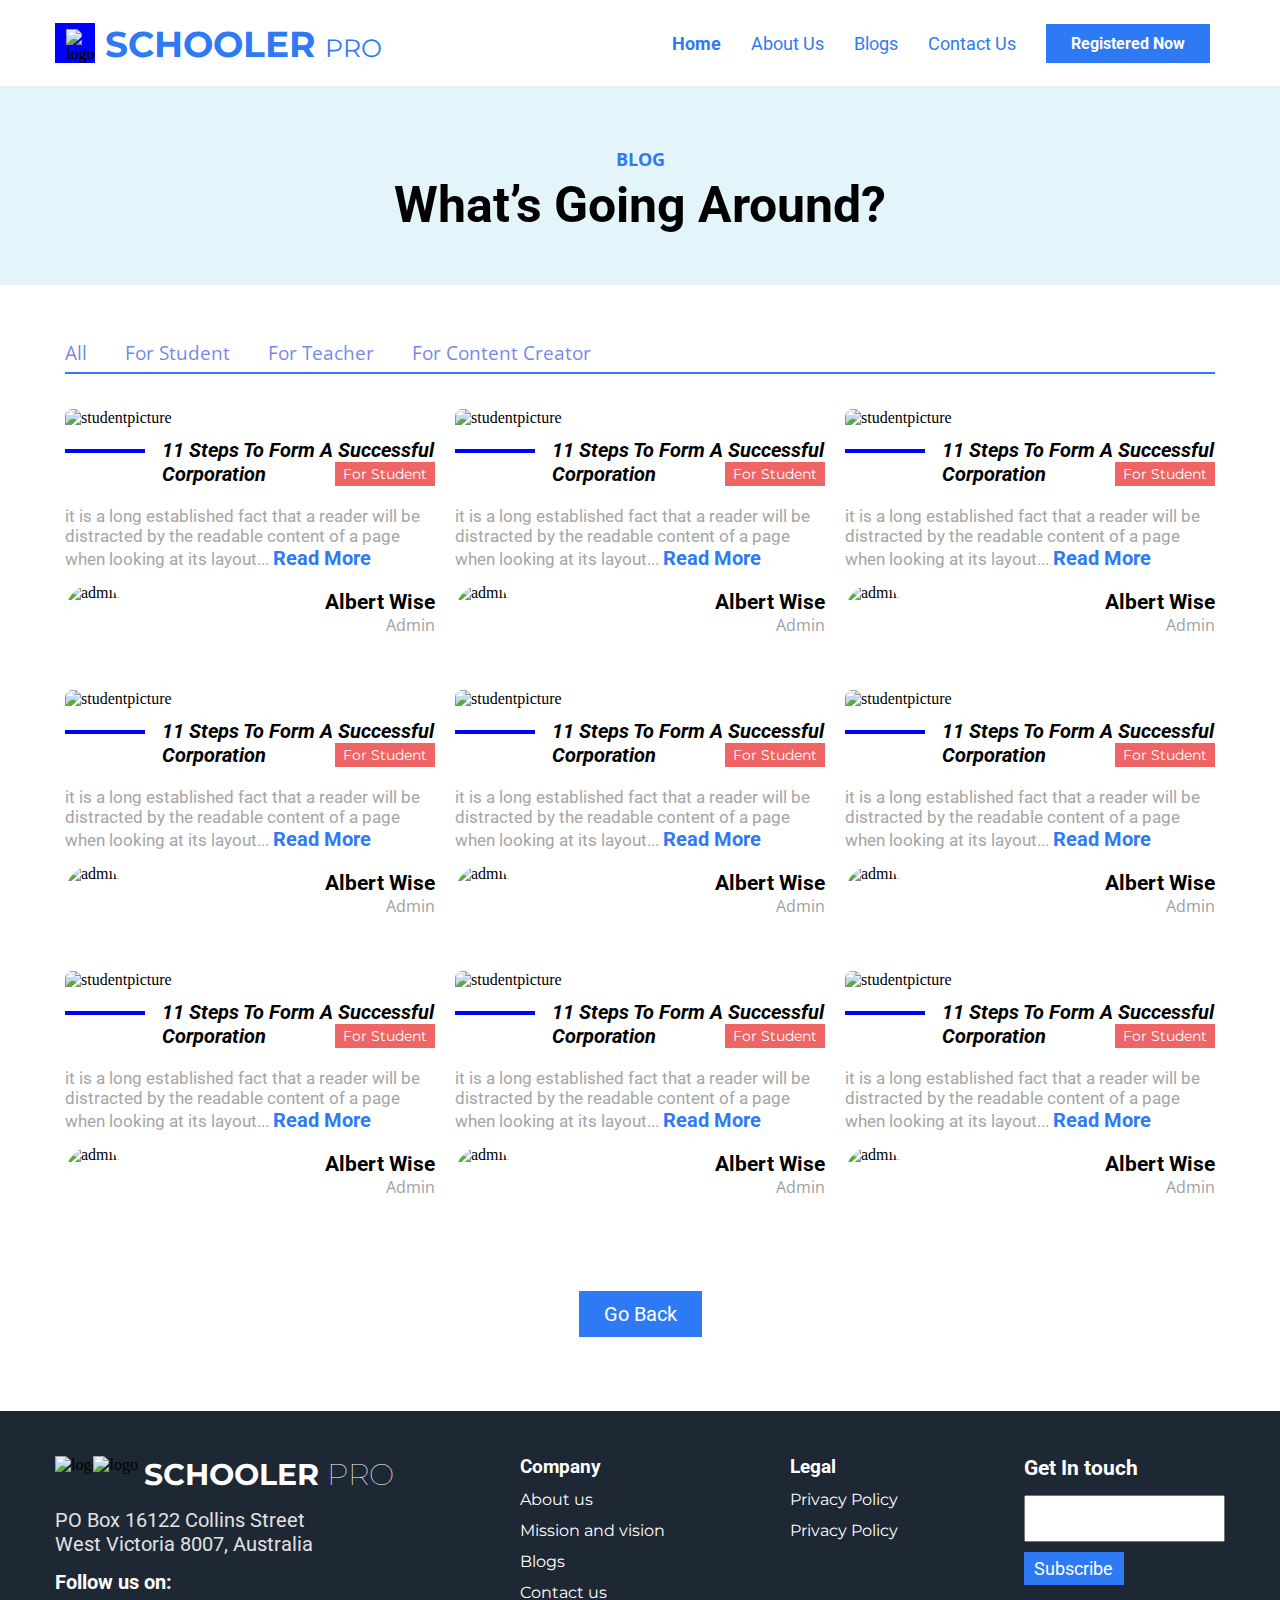
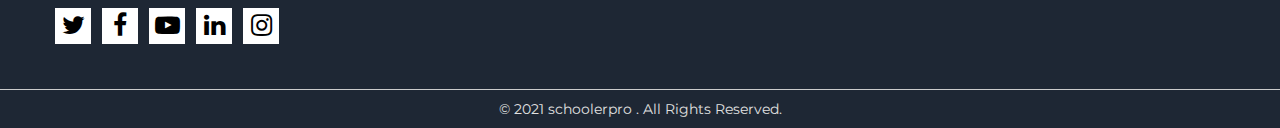
==== commit 9a064e9f: "add second html file responsive" ====
--- a/blogpage.html
+++ b/blogpage.html
@@ -4,7 +4,12 @@
     <meta charset="UTF-8" />
     <meta http-equiv="X-UA-Compatible" content="IE=edge" />
     <meta name="viewport" content="width=device-width, initial-scale=1.0" />
+    <link
+      rel="stylesheet"
+      href="https://maxcdn.bootstrapcdn.com/font-awesome/4.6.1/css/font-awesome.min.css"
+    />
     <link rel="stylesheet" href="style.css" />
+    <link rel="stylesheet" href="media.css" />
     <title>Blog Page</title>
   </head>
   <body>
@@ -279,7 +284,7 @@
               </a>
             </div>
           </div>
-          <div class="company_list">
+          <div class="company_list company_list_right">
             <h3>Company</h3>
             <ul>
               <li>
--- a/style.css
+++ b/style.css
@@ -1,3 +1,4 @@
+@import url("https://fonts.googleapis.com/css2?family=Lato:ital,wght@1,100&family=Montserrat:wght@200&family=Open+Sans:wght@300&family=Roboto:ital,wght@1,300&display=swap");
 * {
   margin: 0px;
   padding: 0px;
@@ -26,6 +27,7 @@
   display: flex;
   justify-content: space-between;
   align-items: center;
+  flex-wrap: wrap;
 }
 .navbar {
   padding: 20px 0;
@@ -41,6 +43,10 @@
 }
 .navigation ul li {
   margin: 0 15px;
+}
+.logo {
+  display: flex;
+  align-items: center;
 }
 .logo img {
   position: absolute;
@@ -53,7 +59,6 @@
   width: 40px;
   display: inline-block;
   height: 40px;
-  transform: translate(0px, 10px);
 }
 .headername {
   padding-left: 10px;
@@ -61,6 +66,7 @@
   font-size: 18px;
   margin-top: 2px;
   display: inline-block;
+  font-family: "Montserrat", sans-serif;
 }
 .headertitle {
   background: none;
@@ -73,12 +79,17 @@
 .navigation nav ul {
   display: flex;
 }
-.navigation a {
+.navigation nav {
+  display: flex;
+  flex-wrap: wrap;
+}
+nav a {
   text-decoration: none;
   color: #2e7af4;
   font-size: 18px;
-}
-ul .registr {
+  font-family: "Roboto", sans-serif;
+}
+.registr {
   color: white;
   background-color: #2e7af4;
   font-size: 16px;
@@ -99,7 +110,8 @@
   margin-top: 5px;
   margin-bottom: 5px;
   font-size: 75px;
-  width: 460px;
+  max-width: 460px;
+  font-family: "Roboto", sans-serif;
 }
 
 .header_banner h2 {
@@ -107,12 +119,14 @@
   color: #2e7af4;
   font-size: 20px;
   font-weight: 700;
+  font-family: "Open Sans", sans-serif;
 }
 .header_banner h3 {
   font-size: 17px;
-  width: 500px;
+  max-width: 500px;
   margin-bottom: 30px;
   font-weight: 100;
+  font-family: "Open Sans", sans-serif;
 }
 
 .header_banner button {
@@ -123,6 +137,7 @@
   cursor: pointer;
   outline: none;
   border: 1px solid;
+  font-family: "Roboto", sans-serif;
 }
 .text {
   padding: 10px;
@@ -134,7 +149,6 @@
   align-items: center;
 }
 .sect_info {
-  margin-left: -8px;
   max-width: 571px;
   padding: 10px;
 }
@@ -142,21 +156,24 @@
   margin-bottom: 10px;
   font-size: 18px;
   color: #2e7af4;
+  font-family: "Open Sans", sans-serif;
 }
 .sect_info h1 {
   font-size: 50px;
   color: #000000;
   font-weight: bold;
   margin-bottom: 25px;
+  font-family: "Roboto", sans-serif;
 }
 .paragraph {
   font-size: 20px;
   color: #00000080;
   margin-bottom: 30px;
+  font-family: "Open Sans", sans-serif;
 }
 .sect_paragrph {
   margin-bottom: 40px;
-  width: 586px;
+  max-width: 586px;
   font-size: 20px;
 }
 .mainimg {
@@ -188,6 +205,7 @@
   border: 0px;
   cursor: pointer;
   padding-left: 35px;
+  font-family: "Roboto", sans-serif;
 }
 .morevideo img {
   position: relative;
@@ -209,11 +227,13 @@
   color: #2e7af4;
   font-size: 18px;
   padding-top: 20px;
+  font-family: "Open Sans", sans-serif;
 }
 .section_user h1 {
   color: #000000;
   font-weight: bold;
   font-size: 50px;
+  font-family: "Roboto", sans-serif;
 }
 .section_img {
   display: flex;
@@ -236,6 +256,7 @@
   margin-top: 15px;
   text-align: center;
   margin-bottom: 30px;
+  font-family: "Lato", sans-serif;
 }
 .childrens_sect {
   display: flex;
@@ -260,22 +281,26 @@
   color: rgb(30, 171, 223);
   font-size: 22px;
   font-weight: bold;
+  font-family: "Open Sans", sans-serif;
 }
 .imgsect_info h3 {
   font-size: 46px;
   color: #000000;
   margin-bottom: 20px;
+  font-family: "Roboto", sans-serif;
 }
 .imgsect_text {
   margin-bottom: 73px;
   width: 552px;
   font-size: 20px;
   color: #00000080;
+  font-family: "Open Sans", sans-serif;
 }
 .imgsect_lasttext {
   font-size: 20px;
   color: #00000080;
   width: 579px;
+  font-family: "Open Sans", sans-serif;
 }
 .first_sect {
   margin-top: 100px;
@@ -291,11 +316,13 @@
   color: #2e7af4;
   font-size: 20px;
   margin-bottom: 10px;
+  font-family: "Open Sans", sans-serif;
 }
 .platform_title h1 {
   font-size: 50px;
   max-width: 591px;
   margin: 0 auto;
+  font-family: "Roboto", sans-serif;
 }
 .rectangle {
   width: 100px;
@@ -344,6 +371,7 @@
   max-width: 297px;
   font-size: 20px;
   margin: 0 auto;
+  font-family: "Open Sans", sans-serif;
 }
 .platformsect_last {
   background-color: #cbf3f3;
@@ -362,11 +390,13 @@
   color: #2e7af4;
   font-size: 20px;
   margin-bottom: 10px;
+  font-family: "Open Sans", sans-serif;
 }
 .platformsect_lastflex h1 {
   font-size: 40px;
   color: #000000;
   max-width: 652px;
+  font-family: "Roboto", sans-serif;
 }
 .platformsect_lastflex a {
   color: #ffffff;
@@ -374,6 +404,7 @@
   text-decoration: none;
   padding: 20px 44px;
   display: inline-block;
+  font-family: "Roboto", sans-serif;
 }
 .studentsect_title {
   text-align: center;
@@ -384,10 +415,12 @@
   font-size: 18px;
   color: #2e7af4;
   margin-bottom: 5px;
+  font-family: "Open Sans", sans-serif;
 }
 .studentsect_title h1 {
   font-size: 50px;
   color: #000000;
+  font-family: "Roboto", sans-serif;
 }
 .studentsect_imgs {
   display: flex;
@@ -407,18 +440,20 @@
 }
 .studentsect_item_title h3 {
   font-style: italic;
-  font-size: 21px;
-  color: #000000;
+  font-size: 20px;
+  color: #000000;
+  font-family: "Roboto", sans-serif;
 }
 .studentsect_item_title a {
   position: absolute;
   background-color: #ef6464;
-  padding: 3px 11px;
-  color: #fff;
-  font-size: 15px;
+  padding: 3px 8px;
+  color: #fff;
+  font-size: 14px;
   display: inline-block;
   bottom: 0;
   right: 0;
+  font-family: "Montserrat", sans-serif;
 }
 .studentsect_item_title {
   position: relative;
@@ -437,6 +472,7 @@
   font-size: 17px;
   color: #a5a5a5;
   margin-bottom: 14px;
+  font-family: "Roboto", sans-serif;
 }
 .student_moreinfo a {
   font-size: 20px;
@@ -457,12 +493,14 @@
 .student_name h1 {
   font-size: 21px;
   color: #000000;
+  font-family: "Roboto", sans-serif;
 }
 .student_name span {
   font-size: 16px;
   color: #a0a0a0;
   text-align: right;
   display: block;
+  font-family: "Open Sans", sans-serif;
 }
 .studentsect_item:hover {
   box-shadow: 0 4px 4px -2px gray;
@@ -474,6 +512,7 @@
   padding: 11px 22px;
   color: #fff;
   display: inline-block;
+  font-family: "Roboto", sans-serif;
 }
 .studet_viewmore {
   text-align: center;
@@ -481,27 +520,32 @@
 .last_sect {
   margin-top: 95px;
   display: flex;
+  flex-wrap: wrap;
 }
 .contact_title h3 {
   font-size: 17px;
   color: #2e7af4;
   margin-bottom: 5px;
+  font-family: "Open Sans", sans-serif;
 }
 .contact_title h1 {
   font-size: 47px;
   color: #000000;
   margin-bottom: 14px;
+  font-family: "Roboto", sans-serif;
 }
 .contact_title span {
-  font-size: 17px;
+  font-size: 15px;
   color: #a5a5a5;
+  font-family: "Open Sans", sans-serif;
 }
 .nextstep_name > h1 {
-  font-size: 47px;
+  font-size: 46px;
   color: #2e7af4;
   margin-top: 30px;
   max-width: 352px;
   margin-bottom: 35px;
+  font-family: "Roboto", sans-serif;
 }
 .first_number {
   height: 120px;
@@ -526,15 +570,17 @@
   color: #2e7af4;
   background-color: #c1d9ff;
   padding: 13px 16px;
-  display: inline-block;
-  position: relative;
+  position: relative;
+  float: left;
+  margin-right: 15px;
 }
 .first_number > span {
-  margin-left: 12px;
+  display: block;
   color: #a5a5a5;
   font-size: 17px;
-  display: inline-block;
-  width: 437px;
+  font-family: "Roboto", sans-serif;
+  max-height: 60px;
+  overflow: hidden;
 }
 .lastsect_width {
   width: 50%;
@@ -547,6 +593,7 @@
   color: #000000;
   font-size: 20px;
   margin-bottom: 10px;
+  font-family: "Roboto", sans-serif;
 }
 #contactform {
   background-color: #f8f8f8;
@@ -559,6 +606,7 @@
   padding: 22px 19px;
   outline: none;
   border: 0;
+  font-family: "Open Sans", sans-serif;
 }
 .forminput {
   margin-bottom: 20px;
@@ -577,6 +625,7 @@
   color: #7d7979;
   outline: none;
   border: 0;
+  font-family: "Open Sans", sans-serif;
 }
 .forminput_flex {
   display: flex;
@@ -594,6 +643,7 @@
   border: 0;
   cursor: pointer;
   margin-top: 25px;
+  font-family: "Roboto", sans-serif;
 }
 footer {
   background-color: #1e2734;
@@ -603,6 +653,7 @@
   padding: 45px 0px;
   display: flex;
   justify-content: space-between;
+  flex-wrap: wrap;
 }
 .schooler_logo {
   display: flex;
@@ -615,6 +666,7 @@
 .schooler_logo h1 {
   font-size: 30px;
   color: #fff;
+  font-family: "Montserrat", sans-serif;
 }
 .schooler_logo h1 span {
   color: #fff;
@@ -626,11 +678,13 @@
   font-size: 20px;
   max-width: 269px;
   display: block;
+  font-family: "Roboto", sans-serif;
 }
 .footer_icon h2 {
   font-size: 20px;
   color: #fff;
   margin: 14px 0px;
+  font-family: "Roboto", sans-serif;
 }
 .social_icon a > i {
   width: 36px;
@@ -645,9 +699,11 @@
 .company_list h3 {
   color: #ffffff;
   margin-bottom: 12px;
+  font-family: "Roboto", sans-serif;
 }
 .company_list li a {
   color: #fff;
+  font-family: "Montserrat", sans-serif;
 }
 .company_list li {
   display: block;
@@ -657,6 +713,7 @@
   font-size: 21px;
   color: #fff;
   margin-bottom: 15px;
+  font-family: "Roboto", sans-serif;
 }
 .form_gettouch input[type="text"] {
   outline: none;
@@ -672,6 +729,7 @@
   padding: 6px 8px;
   max-width: 100px;
   margin-top: 10px;
+  font-family: "Roboto", sans-serif;
 }
 .form_gettouch form {
   display: flex;
@@ -683,11 +741,10 @@
   font-size: 14px;
   color: #e1e1e1;
   padding: 10px;
+  font-family: "Montserrat", sans-serif;
 }
 /* internal page */
-header {
-  position: initial;
-}
+
 .navbar {
   position: initial;
 }
@@ -722,6 +779,7 @@
 }
 .initial_navbar a {
   color: #7483eafa;
+  font-family: "Open Sans", sans-serif;
 }
 .initial_navbar a:hover {
   color: #013992;
@@ -741,6 +799,7 @@
   background-color: #2e7af4;
   padding: 11px 25px;
   color: #fff;
+  font-family: "Roboto", sans-serif;
 }
 
 footer {
@@ -764,3 +823,6 @@
 .flex-control-paging li a {
   background: #d1d1d1;
 }
+.graycube {
+  display: none;
+}
--- a/media.css
+++ b/media.css
@@ -0,0 +1,471 @@
+@media only screen and (max-width: 1220px) {
+  .container {
+    padding: 0px 20px;
+  }
+  .graycube {
+    display: none;
+  }
+  .section_user {
+    margin-top: 70px;
+  }
+  .imgsect_info {
+    padding-left: 10px;
+    padding-right: 10px;
+  }
+  .imgs img {
+    width: 310px;
+    height: 240px;
+  }
+  .imgsect_info > span {
+    font-size: 19px;
+  }
+  .imgsect_info h3 {
+    font-size: 36px;
+  }
+  .imgsect_text {
+    margin-bottom: 27px;
+    font-size: 19px;
+  }
+  .imgsect_lasttext {
+    font-size: 19px;
+  }
+  .middle_img {
+    margin-left: 0px;
+  }
+  .imgsect_text,
+  .imgsect_lasttext {
+    width: inherit;
+  }
+  .studentsect_title {
+    margin-top: 35px;
+    margin-bottom: 40px;
+  }
+  .studentsect_title h3 {
+    font-size: 15px;
+    margin-bottom: 0px;
+  }
+  .studentsect_title h1 {
+    font-size: 40px;
+  }
+
+  .studentsect_item_title h3 {
+    font-size: 19px;
+  }
+
+  .studentsect_title h1 {
+    font-size: 37px;
+  }
+  .studentsect_title {
+    margin-top: 30px;
+    margin-bottom: 20px;
+  }
+}
+@media only screen and (max-width: 1170px) {
+  .navbar {
+    padding: 10px 0;
+  }
+  .headername {
+    padding-left: 7px;
+    font-size: 16px;
+  }
+  .navigation a {
+    font-size: 15px;
+  }
+  ul .registr {
+    padding: 8px 22px;
+    font-weight: normal;
+  }
+
+  .header_banner h2 {
+    margin-bottom: 0px;
+    color: #ffffff;
+    font-size: 17px;
+    font-weight: bold;
+  }
+  .header_banner h1 {
+    margin-top: 2px;
+    margin-bottom: 2px;
+    font-size: 55px;
+    max-width: 510px;
+    color: #8ca8f7;
+  }
+  .header_banner h3 {
+    font-size: 15px;
+
+    margin-bottom: 20px;
+    font-weight: bold;
+    color: #fff;
+  }
+  .text {
+    padding: 5px;
+  }
+  .flexslider {
+    height: 500px;
+  }
+  .flexslider .slides img {
+    height: 500px;
+    object-fit: cover;
+  }
+  .header_banner button {
+    border: 0px solid;
+  }
+  .first_sect {
+    margin-top: 20px;
+  }
+  .sect_info {
+    padding: 5px;
+  }
+
+  .sect_info h3 {
+    margin-bottom: 5px;
+    font-size: 13px;
+  }
+  .sect_info h1 {
+    font-size: 37px;
+    color: #000000;
+    font-weight: 100;
+  }
+  .sect_paragrph {
+    margin-bottom: 20px;
+    font-size: 18px;
+  }
+  .mainimg {
+    position: relative;
+  }
+  .mainimg > img {
+    height: 450px;
+  }
+  .graycube {
+    height: 500px;
+    width: 186px;
+    display: none;
+  }
+  .section_user {
+    margin-top: 40px;
+  }
+  .section_user h3 {
+    padding-top: 0px;
+  }
+  .section_user h1 {
+    font-size: 37px;
+  }
+  .sect_img img {
+    width: 150px;
+  }
+  .imgsect_info > span {
+    font-size: 17px;
+  }
+  .imgsect_info h3 {
+    font-size: 33px;
+  }
+  .imgsect_text,
+  .imgsect_lasttext {
+    width: inherit;
+  }
+
+  .studentsect_item_title h3 {
+    margin-left: 10px;
+    font-size: 18px;
+  }
+
+  .studentsect_title h1 {
+    font-size: 34px;
+  }
+  .studentsect_title {
+    margin-top: 30px;
+    margin-bottom: 20px;
+  }
+  .studentsect_item_title h3 {
+    font-size: 18px;
+  }
+  .studentsect_item_title a {
+    padding: 1px 8px;
+  }
+  .blue_line {
+    display: none;
+  }
+  .studentsect_item_title {
+    padding-left: 0px;
+  }
+  .studentsect_item_title a {
+    position: relative;
+    margin-top: 5px;
+  }
+  .studentsect_item_title h3 {
+    margin-left: 0px;
+  }
+}
+@media only screen and (max-width: 1024px) {
+  .header_banner button {
+    border: 0px solid;
+  }
+  .first_sect {
+    margin-top: 20px;
+  }
+  .imgsect_info > span {
+    font-size: 16px;
+  }
+  .imgsect_info h3 {
+    font-size: 30px;
+  }
+  .imgsect_text,
+  .imgsect_lasttext {
+    width: inherit;
+  }
+  .imgs img {
+    margin-bottom: 45px;
+  }
+}
+@media only screen and (max-width: 940px) {
+  .section_img {
+    display: grid;
+    grid-template-columns: 1fr 1fr 1fr;
+    text-align: center;
+  }
+  .sect_img {
+    width: 100%;
+  }
+  .section_user h3,
+  h1 {
+    text-align: center;
+  }
+  .imgs img {
+    margin-bottom: 10px;
+    margin-left: 10px;
+  }
+  .childrens_sect {
+    display: inline-block;
+    padding-top: 60px;
+  }
+
+  .middle_img {
+    margin: 0px;
+  }
+  .imgs {
+    width: 310px;
+  }
+  .childrens_sect {
+    width: 100%;
+  }
+  .imgs {
+    width: 100%;
+    text-align: center;
+    display: flex;
+    justify-content: center;
+    flex-wrap: wrap;
+  }
+  .imgsect_text,
+  .imgsect_lasttext {
+    width: 100%;
+    max-width: 100%;
+  }
+  .imgsect_info {
+    text-align: center;
+    margin-top: 10px;
+  }
+  .platform_number {
+    width: 50%;
+  }
+  .platform_title h3 {
+    font-size: 18px;
+  }
+  .platform_title h1 {
+    font-size: 40px;
+  }
+  .platformsect_last {
+    text-align: center;
+  }
+  .platformsect_lastflex h1 {
+    font-size: 38px;
+    max-width: 100%;
+    margin-bottom: 10px;
+  }
+  .platformsect_lastflex {
+    display: block;
+  }
+  .platformsect_last {
+    padding: 40px 0px;
+  }
+  .platformsect_lastflex h3 {
+    font-size: 19px;
+  }
+  .form_inputs {
+    width: 100%;
+    margin-top: 50px;
+  }
+  .lastsect_width {
+    width: 100%;
+    padding-right: 0px;
+  }
+  .nextstep_name > h1 {
+    max-width: 100%;
+  }
+  .contact_title span {
+    display: block;
+    width: 100%;
+    text-align: center;
+  }
+  .contact_title h3 {
+    width: 100%;
+    text-align: center;
+  }
+  .footer_icon,
+  .company_list,
+  .form_gettouch {
+    width: 50%;
+  }
+  .company_list_right {
+    text-align: right;
+  }
+  .form_gettouch input[type="text"] {
+    max-width: 200px;
+  }
+  .form_gettouch form {
+    align-items: flex-end;
+  }
+  .form_gettouch h1 {
+    text-align: right;
+  }
+  .footer_icon,
+  .company_list_right {
+    margin-bottom: 30px;
+  }
+}
+
+@media only screen and (max-width: 890px) {
+  .logo {
+    width: 100%;
+    justify-content: center;
+  }
+  .navigation {
+    width: 100%;
+    display: flex;
+    justify-content: center;
+    margin-top: 10px;
+  }
+  .sect_info {
+    max-width: 100%;
+    width: 100%;
+  }
+  .section_container {
+    flex-wrap: wrap;
+  }
+  .sect_paragrph {
+    max-width: 100%;
+  }
+  .morevideo {
+    width: 190px;
+    margin: 0 auto;
+  }
+  .mainimg {
+    width: 100%;
+    text-align: center;
+    margin-top: 20px;
+  }
+  .sect_info h3 {
+    text-align: center;
+  }
+  .studentsect_item {
+    width: 50%;
+  }
+}
+@media only screen and (max-width: 700px) {
+  .platform_number {
+    width: 100%;
+  }
+  .platformsect_text {
+    max-width: 100%;
+    width: 100%;
+  }
+}
+@media only screen and (max-width: 600px) {
+  .navigation nav {
+    justify-content: center;
+  }
+
+  .navigation nav ul {
+    width: 100%;
+    justify-content: center;
+    margin: 6px 0px;
+  }
+  .headername {
+    font-size: 13px;
+  }
+  .header_banner h2 {
+    font-size: 14px;
+  }
+  .header_banner h1 {
+    font-size: 36px;
+  }
+  .header_banner h3 {
+    font-size: 13px;
+  }
+  .flexslider .slides img {
+    height: 300px;
+  }
+
+  .flexslider {
+    height: 300px;
+  }
+  header > .container {
+    top: 61%;
+  }
+  .section_img {
+    grid-template-columns: 1fr 1fr;
+  }
+  .section_user .container {
+    padding: 0px;
+  }
+  .sect_img img {
+    margin-left: 0px;
+  }
+  .footer_icon,
+  .company_list,
+  .form_gettouch {
+    width: 100%;
+    justify-content: center;
+    display: flex;
+    flex-direction: column;
+    align-items: center;
+  }
+  .company_list_right {
+    text-align: center;
+  }
+  .form_gettouch form {
+    align-items: center;
+    max-width: 260px;
+    width: 100%;
+  }
+  .form_gettouch input[type="text"] {
+    max-width: 260px;
+    width: 100%;
+  }
+  .form_gettouch {
+    margin-top: 30px;
+  }
+}
+@media only screen and (max-width: 420px) {
+  .header_banner h2 {
+    display: none;
+  }
+  .header_banner h1 {
+    font-size: 30px;
+  }
+  .header_banner h3 {
+    font-size: 11px;
+  }
+  .header_banner button {
+    font-size: 15px;
+    padding: 6px 18px;
+  }
+  .mainimg > img {
+    height: inherit;
+    width: 100%;
+  }
+  .sect_img img {
+    width: 130px;
+  }
+  .studentsect_item {
+    width: 100%;
+  }
+}
